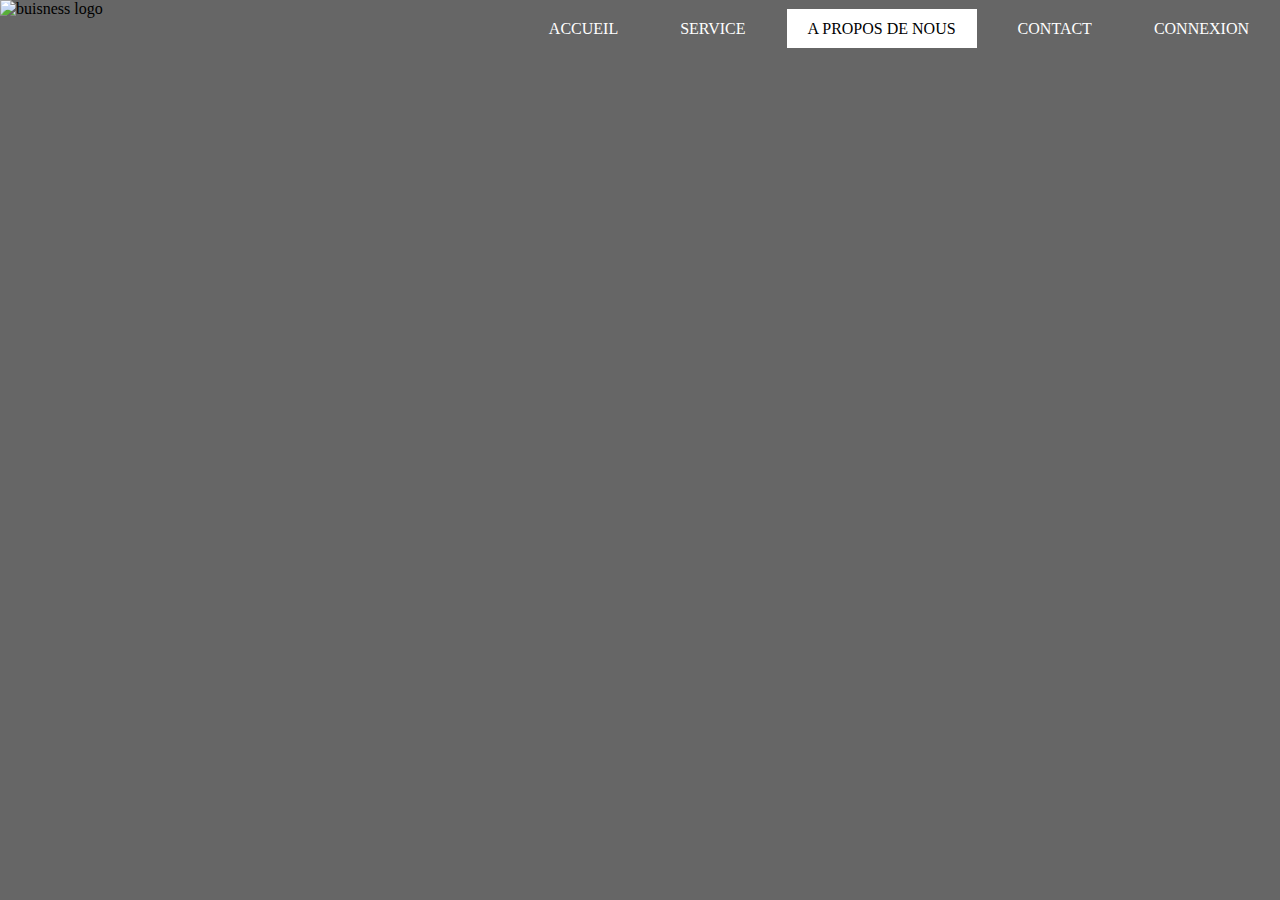
==== A propos de nous.html @ 9500bc41 "Add files via upload" ====
<!DOCTYPE html>
<html lang="en">
<head>
    <meta charset="UTF-8">
    <meta name="viewport" content="width=device-width, initial-scale=1.0">
    <link rel="stylesheet" href="style.css">
    <title>Home Style Protect à propos de nous</title>
    <link rel="icon" href="img/icon.jpg">
    
</head>
<body>
    <header>
        <div class="principale">
        <img src="img/Logo.png.png" alt="buisness logo" width="350px" height="120px"/>
           <ul>
                    <li>
                     <a href="index.html">Accueil</a>
                    </li>
                    <li>
                     <a href="Service.html">Service</a>
                    </li>
                    <li class="active"> 
                     <a href="A propos de nous.html">A propos de nous</a>
                    </li>
                    <li>
                     <a href="Contact.html">Contact</a>
                    </li>
                    <li>
                     <a href="Connexion.html">Connexion</a>
                    </li>
            </ul>
---- style.css ----
*{
    padding: 0;
    margin: 0;
    box-sizing: border-box;
    font-family: century;
}

header{
    background-image:linear-gradient(rgba(0, 0, 0, 0.6), rgba(0, 0, 0, 0.6)), url(./img/house-1836070_1280.jpg);
    height: 100vh;
    background-size: cover;
    background-position: center;
}

ul{
    list-style: none;
    float: right;
    display: flex;
    margin-top: 20px;
}
ul li a{
    text-decoration: none;
    color: #fff;
    padding: 10px 20px ;
    text-transform: uppercase;
    border: 1px solid transparent;
    margin: 10px;
    font-weight: 500;
    transition: 0.6s ease;
}

ul li a:hover{
    background-color: #fff;
    color: #000
}

ul li.active a{
    background: #fff;
    color: #000;
}

.principale{
    max-width: 114rem;
    margin: 0 auto;
}

.titre{
    position: absolute;
    top: 50%;
    left: 50%;
    transform: translate(-50%, -50%);
}

.titre h1{
    color: #fff;
    font-size: 51px;
}

.bouton{
    position: absolute;
    top: 60%;
    left: 50%;
    transform: translate(-50%, -50%);
}

.bouton a{
    color: #fff;
    text-decoration: none;
    border: 1px solid #fff;
    padding: 10px 20px;
}

.bouton{
    transition: 00,6s ease;
}

.bouton:hover{
    background-color: #fff;
    color: #000;
}
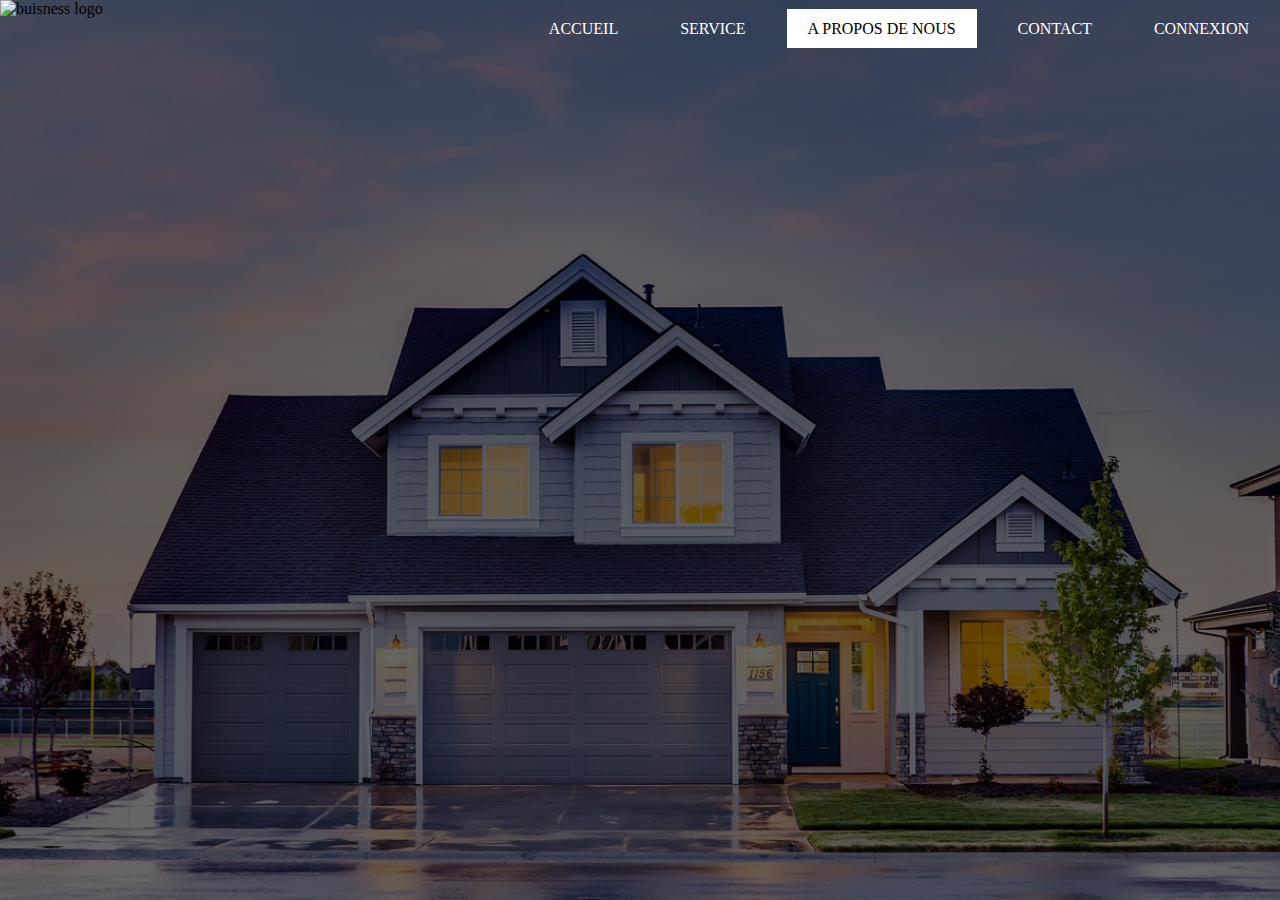
==== commit 46a6e8a8: "Update A propos de nous.html" ====
--- a/A propos de nous.html
+++ b/A propos de nous.html
@@ -5,13 +5,13 @@
     <meta name="viewport" content="width=device-width, initial-scale=1.0">
     <link rel="stylesheet" href="style.css">
     <title>Home Style Protect à propos de nous</title>
-    <link rel="icon" href="img/icon.jpg">
+    <link rel="icon" href=("icon.jpg")>
     
 </head>
 <body>
     <header>
         <div class="principale">
-        <img src="img/Logo.png.png" alt="buisness logo" width="350px" height="120px"/>
+        <img src=("Logo.png.png") alt="buisness logo" width="350px" height="120px"/>
            <ul>
                     <li>
                      <a href="index.html">Accueil</a>
--- a/style.css
+++ b/style.css
@@ -6,7 +6,7 @@
 }
 
 header{
-    background-image:linear-gradient(rgba(0, 0, 0, 0.6), rgba(0, 0, 0, 0.6)), url(./img/house-1836070_1280.jpg);
+    background-image:linear-gradient(rgba(0, 0, 0, 0.6), rgba(0, 0, 0, 0.6)), url(house-1836070_1280.jpg);
     height: 100vh;
     background-size: cover;
     background-position: center;
